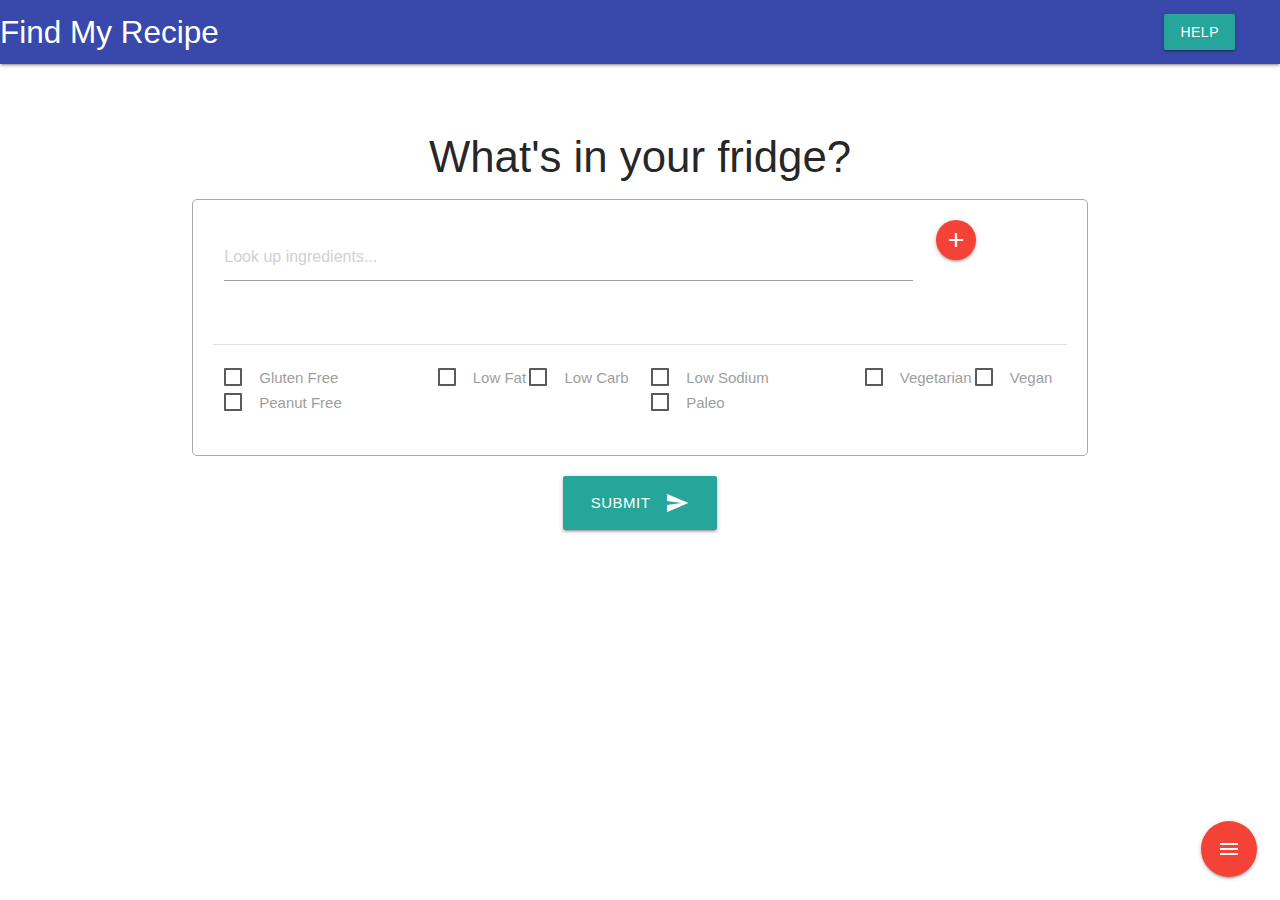
==== index.html @ abf9c33d "Merge pull request #43 from theparkinator56/nathan3" ====
<!DOCTYPE html>
<html>

<head>
    <meta charset="utf-8" />
    <meta http-equiv="X-UA-Compatible" content="IE=edge">
    <title>Search For Recipes By Ingredient</title>
    <meta name="viewport" content="width=device-width, initial-scale=1">

    <!--Import Google Icon Font-->
    <link href="https://fonts.googleapis.com/icon?family=Material+Icons" rel="stylesheet">
    <!-- Materialize CSS -->
    <link rel="stylesheet" href="https://cdnjs.cloudflare.com/ajax/libs/materialize/1.0.0/css/materialize.min.css">
    <!-- Fontawesome CDN for Github icon -->
    <link rel="stylesheet" href="https://use.fontawesome.com/releases/v5.3.1/css/all.css" integrity="sha384-mzrmE5qonljUremFsqc01SB46JvROS7bZs3IO2EmfFsd15uHvIt+Y8vEf7N7fWAU" crossorigin="anonymous">
    <!-- CSS Search Form Stylesheet -->
    <link rel="stylesheet" type="text/css" media="screen" href="search-form/search-style.css" />

    <script src="assets/javascript/ingredients.js"></script>


</head>

<body>
    <!-- Header -->
    <header>
        <nav>
            <div class="nav-wrapper indigo darken-1">
                <a href="#" class="brand-logo">Find My Recipe</a>
                <ul id="nav-mobile" class="right hide-on-med-and-down">
                    <li><a class="waves-effect waves-light btn modal-trigger" href="#modalHelp">Help</a></li>
                    <!-- Help Tab Modal -->
                    <div id="modalHelp" class="modal">
                        <div class="modal-content">
                            <h4>Recikey: Unlock the Power of Your Pantry</h4>
                            <p>Do you have a random assortment of ingredients at home but no idea what to make with
                                them? <br> Recikey is here to help. <br> Just add whatever ingredients you have on hand
                                into the search bar and Recikey will find a list of recipes using those ingredients! <br>
                                You can also create a shopping list of ingredients you still need to get. Just click any
                                ingredient in a recipe to add it to the list.</p>
                        </div>
                    </div>
                     <!-- Github link -->
                    <li><a target="_blank" href="https://github.com/theparkinator56/Project-1"><i class="fab fa-github"></i></a></li>
                </ul>
            </div>
        </nav>
    </header>

    <!-- Search Ingredients Container -->
    <div class="container start">

        <div class="row center-box">
            <div class="col s12">
                <h3>What's in your fridge?</h3>
            </div>
        </div>

        <!-- Search Form -->
        <div class="findContainer row">
            <div id="searchForm" class="col s12">
                <div class="row">
                    <div class="input-field col s10">
                        <input type="text" id="ingredientInput" class="autocomplete" placeholder="Look up ingredients...">
                    </div>
                    <div class="col s2">
                        <a id="addButton" class="btn-floating waves-effect waves-light red"><i class="material-icons">add</i></a>
                    </div>
                </div>

                <!-- ingredient tags -->
                <div class="row">
                    <div id="ingredientTags"></div>
                </div>

                <div class="row divider"></div>

                <!-- options checkboxes -->
                <div class="row">
                    <form action="#">
                        <div class="col m3">
                            <label>
                                <input id="gluten-free" type="checkbox" class="health-label" data-type="Health">
                                <span for="gluten-free">Gluten Free</span>
                            </label>
                            <label>
                                <input id="peanut-free" type="checkbox" class="health-label" data-type="Health">
                                <span for="peanut-free">Peanut Free</span>
                            </label>
                        </div>
                        <div class="col m3">
                            <label>
                                <input id="low-fat" type="checkbox" class="health-label" data-type="Diet">
                                <span for="low-fat">Low Fat</span>
                            </label>
                            <label>
                                <input id="low-carb" type="checkbox" class="health-label" data-type="Diet">
                                <span for="low-carb">Low Carb</span>
                            </label>
                        </div>
                        <div class="col m3">
                            <label>
                                <input id="low-sodium" type="checkbox" class="health-label" data-type="Diet">
                                <span for="low-sodium">Low Sodium</span>
                            </label>
                            <label>
                                <input id="paleo" type="checkbox" class="health-label" data-type="Health">
                                <span for="paleo">Paleo</span>
                            </label>
                        </div>
                        <div class="col m3">
                            <label>
                                <input id="vegetarian" type="checkbox" class="health-label" data-type="Health">
                                <span for="vegetarian">Vegetarian</span>
                            </label>
                            <label>
                                <input id="vegan" type="checkbox" class="health-label" data-type="Health">
                                <span for="vegan">Vegan</span>
                            </label>
                        </div>

                    </form>
                </div>
            </div>
        </div>

        <!-- submit button -->
        <div class="row center-box">
            <div class="col s12">
                <button id="submitButton" class="btn btn-large waves-effect waves-light" type="submit" name="action">Submit
                    <i class="material-icons right">send</i>
                </button>
                <button id="resetButton" class="btn btn-large waves-effect waves-light" type="submit" name="action">New Search
                    <i class="material-icons right">send</i>
                </button>
            </div>
        </div>

        <!-- Shopping list button -->
        <!-- <div class="fixed-action-btn">
            <a class="btn-floating btn-large red">
                <i class="large material-icons modal-trigger" href="#modal1">local_grocery_store</i>
            </a>
        </div> -->

        <div class="fixed-action-btn">
            <a class="btn-floating btn-large red">
              <i class="large material-icons">menu</i>
            </a>
            <ul>
              <li><a class="btn-floating green"><i class="material-icons modal-trigger" href="#modal1">assignment</i></a></li>
              <li><a class="btn-floating blue"><i class="material-icons modal-trigger" href="#modal2">local_grocery_store</i></a></li>
            </ul>
          </div>


        <!-- Shopping List Structure -->
        <div id="modal1" class="modal bottom-sheet">
            <div class="modal-content">
            <h4>Shopping List</h4>
            <ul class="listItems">
            <!-- Use js to fill shopping list with items from recipe -->
            </ul>
            </div>
            <div class="modal-footer">
            <a href="#!" class="modal-close waves-effect waves-green btn-flat">Close List</a>
            </div>
        </div>

        <!-- Grocery store search -->
        <div id="modal2" class="modal bottom-sheet">
            <div class="container">
            <div class="groceryStore">
                <div id="groceryDisplay" class="modal-content">
                    <h4>Search for nearby grocery stores.</h4>
                </div>
                <div class="row">
                    <form class="col s12">
                        <div class="row">
                            <div class="input-field col s6">
                                <input id="zipCode" type="text" class="validate">
                                <label for="zipCode">Zip Code</label>
                            </div>
                            <div class="input-field col s6">
                                <button class="btn waves-effect waves-light zipCodeSearch" type="submit" name="action">Submit</button>
                            </div>
                        </div>
                    </form>
                </div>
            </div>
                <div class="modal-footer">
                    <a href="#!" class="modal-close waves-effect waves-green btn-flat">Close</a>
                </div>
            </div>
        </div>

        <!-- recipe cards -->
        <div class="row recipes-displayed">
        </div>

        <!-- recipe cards -->

    </div>
    <!-- Loading gif -->
    <div class="container">
      <div class="row midquery">
        <div class="col s12 center">
          <img id="spinner" src="assets/images/ezgif-4-161c9d311dfe.gif" alt="loadinggif">
        </div>
      </div>
        <div class="row moreButton">
          <div class="col s12 center">
            <button id="moreButton" class="btn btn-large waves-effect waves-light" type="submit" name="action">More results!
                <i class="material-icons right">send</i>
            </button>
          </div>
        </div>
      </div>

    <!-- jQuery/ Materialize JS -->
    <script type="text/javascript" src="https://code.jquery.com/jquery-2.1.1.min.js"></script>
    <script src="https://cdnjs.cloudflare.com/ajax/libs/materialize/1.0.0/js/materialize.js"></script>
    <script src="search-form/ingredient-tags.js"></script>





</body>

</html>
---- search-form/search-style.css ----
/* General  */
.container {
    margin-top: 40px;
}
.center-box {
    display: flex;
    align-items: center;
    justify-content: center;
    margin: auto;
    width: fit-content;
}
.findContainer {
    padding: 20px;
    border: 1px solid #aaa;
    border-radius: 5px;
}
/* #searchForm {

} */
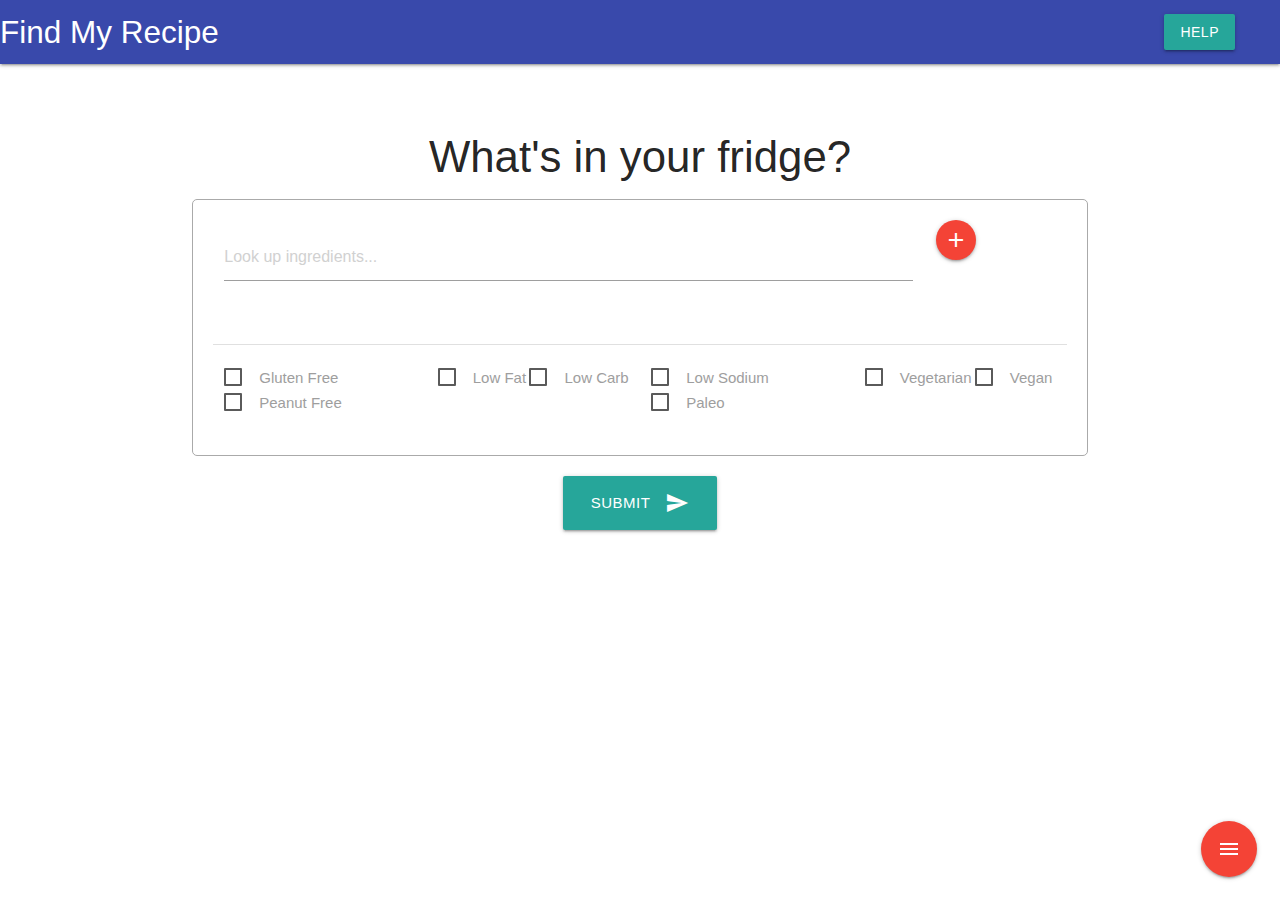
==== commit d0b430ba: "Merge pull request #44 from theparkinator56/nathan3" ====
--- a/index.html
+++ b/index.html
@@ -171,8 +171,8 @@
         <div id="modal2" class="modal bottom-sheet">
             <div class="container">
             <div class="groceryStore">
-                <div id="groceryDisplay" class="modal-content">
-                    <h4>Search for nearby grocery stores.</h4>
+                <div id="groceryDisplay" class="row modal-content">
+                        <h4>Search for nearby grocery stores.</h4>
                 </div>
                 <div class="row">
                     <form class="col s12">
@@ -182,7 +182,7 @@
                                 <label for="zipCode">Zip Code</label>
                             </div>
                             <div class="input-field col s6">
-                                <button class="btn waves-effect waves-light zipCodeSearch" type="submit" name="action">Submit</button>
+                                <button id="groceryButton" class="btn waves-effect waves-light zipCodeSearch" type="submit" name="action">Submit</button>
                             </div>
                         </div>
                     </form>
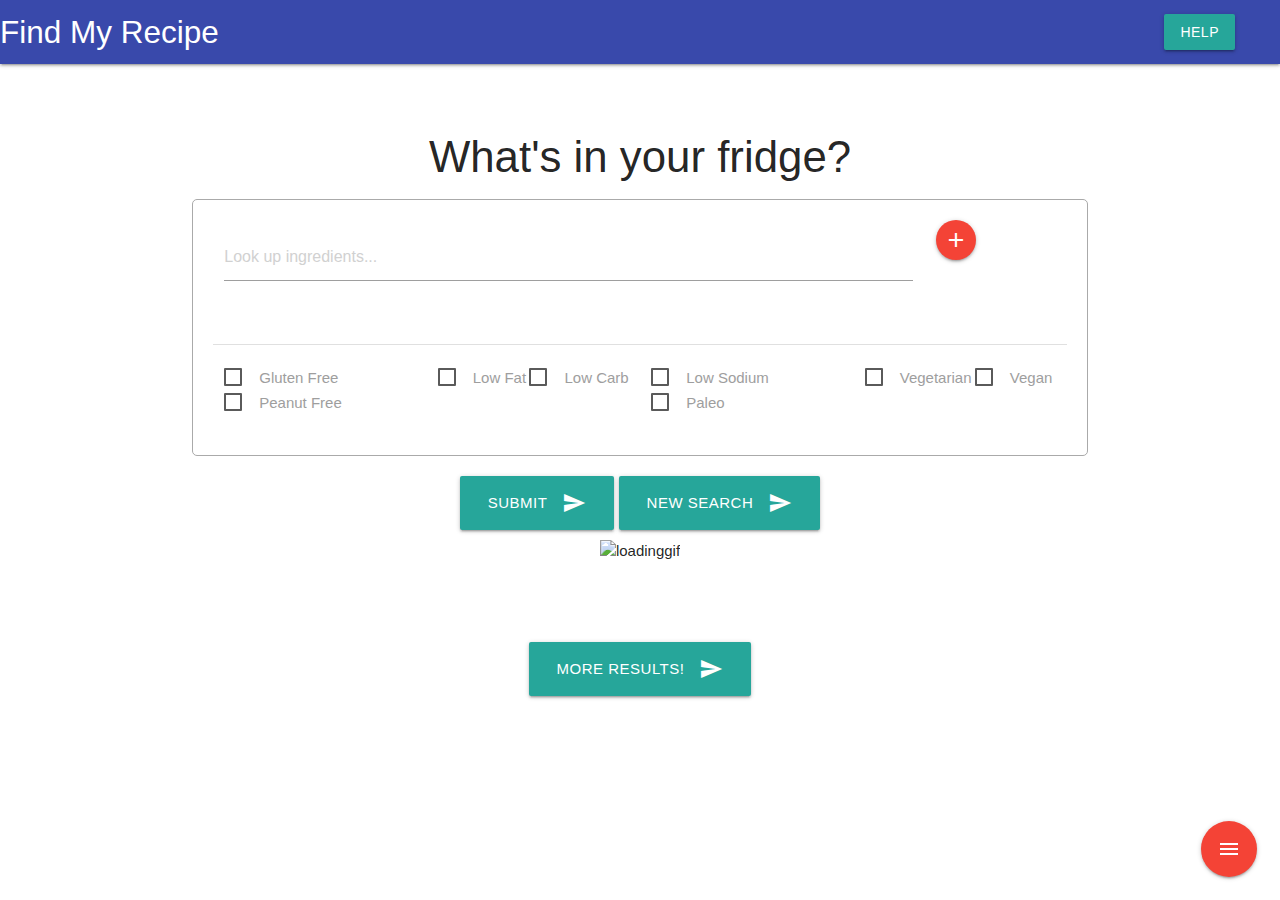
==== commit 06b3d06b: "Merge branch 'master' into finaldaydylansbugs" ====
--- a/index.html
+++ b/index.html
@@ -90,17 +90,17 @@
                         </div>
                         <div class="col m3">
                             <label>
-                                <input id="low-fat" type="checkbox" class="health-label" data-type="Diet">
+                                <input id="low-fat" type="checkbox" class="diet-label" data-type="Diet">
                                 <span for="low-fat">Low Fat</span>
                             </label>
                             <label>
-                                <input id="low-carb" type="checkbox" class="health-label" data-type="Diet">
+                                <input id="low-carb" type="checkbox" class="diet-label" data-type="Diet">
                                 <span for="low-carb">Low Carb</span>
                             </label>
                         </div>
                         <div class="col m3">
                             <label>
-                                <input id="low-sodium" type="checkbox" class="health-label" data-type="Diet">
+                                <input id="low-sodium" type="checkbox" class="diet-label" data-type="Diet">
                                 <span for="low-sodium">Low Sodium</span>
                             </label>
                             <label>
--- a/search-form/search-style.css
+++ b/search-form/search-style.css
@@ -16,4 +16,21 @@
 }
 /* #searchForm {
 
-} */+} */
+
+.recipes-displayed {
+    margin-top: 30px;
+}
+
+.modal-content {
+    color: black;
+    line-height: 25px;
+
+}
+#spinner {
+    position: relative;
+    top: -60px;
+}
+.individualIngredient {
+    cursor:pointer;
+}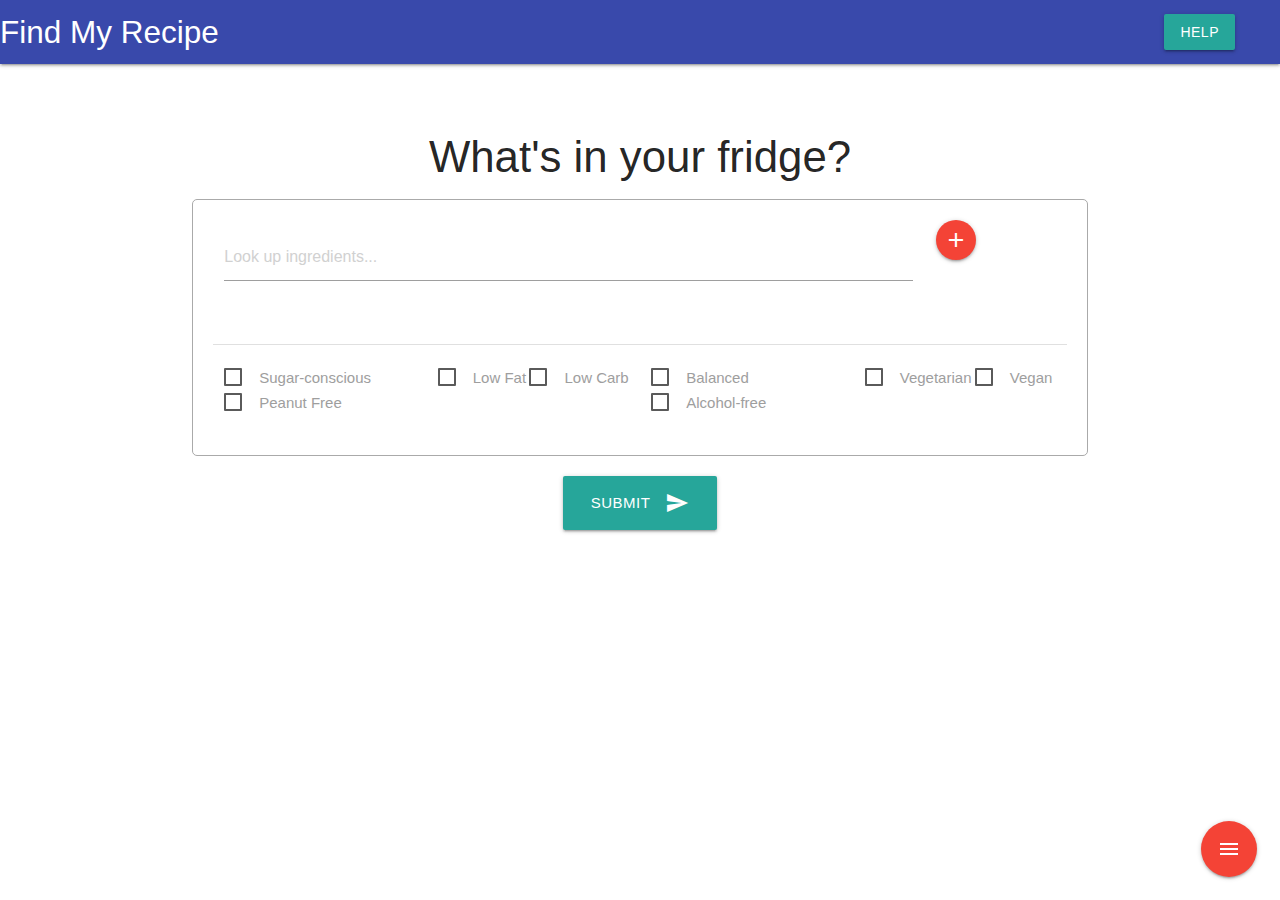
==== commit 55bef62f: "Merge pull request #48 from theparkinator56/finaldaydylansbugs" ====
--- a/index.html
+++ b/index.html
@@ -80,8 +80,8 @@
                     <form action="#">
                         <div class="col m3">
                             <label>
-                                <input id="gluten-free" type="checkbox" class="health-label" data-type="Health">
-                                <span for="gluten-free">Gluten Free</span>
+                                <input id="sugar-conscious" type="checkbox" class="health-label" data-type="Health">
+                                <span for="sugar-conscious">Sugar-conscious</span>
                             </label>
                             <label>
                                 <input id="peanut-free" type="checkbox" class="health-label" data-type="Health">
@@ -100,12 +100,12 @@
                         </div>
                         <div class="col m3">
                             <label>
-                                <input id="low-sodium" type="checkbox" class="diet-label" data-type="Diet">
-                                <span for="low-sodium">Low Sodium</span>
-                            </label>
-                            <label>
-                                <input id="paleo" type="checkbox" class="health-label" data-type="Health">
-                                <span for="paleo">Paleo</span>
+                                <input id="balanced" type="checkbox" class="diet-label" data-type="Diet">
+                                <span for="balanced">Balanced</span>
+                            </label>
+                            <label>
+                                <input id="alcohol-free" type="checkbox" class="health-label" data-type="Health">
+                                <span for="alcohol-free">Alcohol-free</span>
                             </label>
                         </div>
                         <div class="col m3">
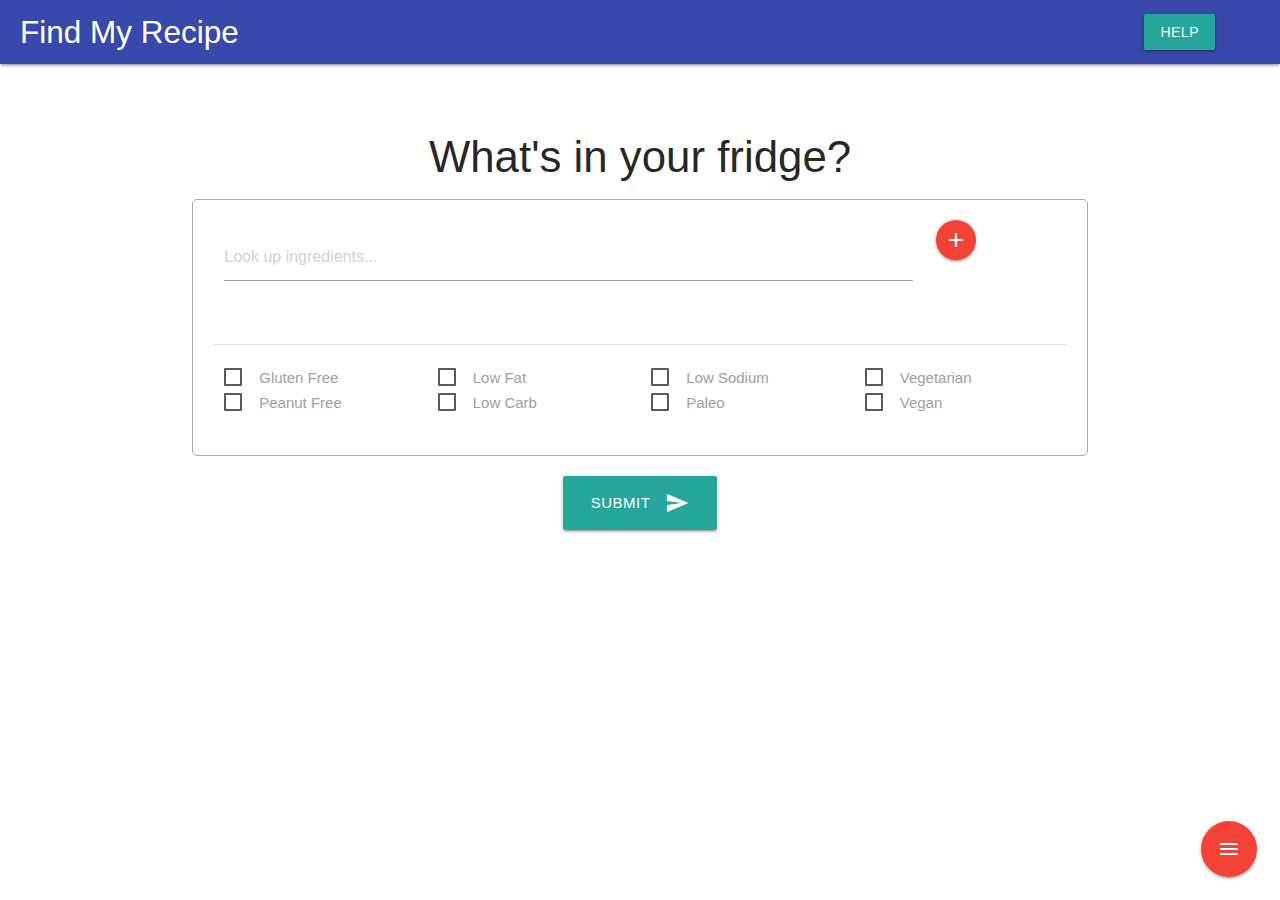
==== commit ed734980: "merged" ====
--- a/index.html
+++ b/index.html
@@ -24,8 +24,8 @@
 <body>
     <!-- Header -->
     <header>
-        <nav>
-            <div class="nav-wrapper indigo darken-1">
+        <nav class="indigo darken-1">
+            <div class="nav-wrapper ">
                 <a href="#" class="brand-logo">Find My Recipe</a>
                 <ul id="nav-mobile" class="right hide-on-med-and-down">
                     <li><a class="waves-effect waves-light btn modal-trigger" href="#modalHelp">Help</a></li>
@@ -76,12 +76,12 @@
                 <div class="row divider"></div>
 
                 <!-- options checkboxes -->
-                <div class="row">
+                <div class="row checkbox-row">
                     <form action="#">
                         <div class="col m3">
                             <label>
-                                <input id="sugar-conscious" type="checkbox" class="health-label" data-type="Health">
-                                <span for="sugar-conscious">Sugar-conscious</span>
+                                <input id="gluten-free" type="checkbox" class="health-label" data-type="Health">
+                                <span for="gluten-free">Gluten Free</span>
                             </label>
                             <label>
                                 <input id="peanut-free" type="checkbox" class="health-label" data-type="Health">
@@ -100,12 +100,12 @@
                         </div>
                         <div class="col m3">
                             <label>
-                                <input id="balanced" type="checkbox" class="diet-label" data-type="Diet">
-                                <span for="balanced">Balanced</span>
-                            </label>
-                            <label>
-                                <input id="alcohol-free" type="checkbox" class="health-label" data-type="Health">
-                                <span for="alcohol-free">Alcohol-free</span>
+                                <input id="low-sodium" type="checkbox" class="diet-label" data-type="Diet">
+                                <span for="low-sodium">Low Sodium</span>
+                            </label>
+                            <label>
+                                <input id="paleo" type="checkbox" class="health-label" data-type="Health">
+                                <span for="paleo">Paleo</span>
                             </label>
                         </div>
                         <div class="col m3">
--- a/search-form/search-style.css
+++ b/search-form/search-style.css
@@ -14,23 +14,47 @@
     border: 1px solid #aaa;
     border-radius: 5px;
 }
-/* #searchForm {
+/* Nav Bar */
+.nav-wrapper {
+    margin: 0 20px;
+}
+/* #searchForm checkboxes */
+.checkbox-row .col.m3 {
+    display: inline-grid;
+}
+.checkbox-row {
+    display: flex;
+    align-items: center;
+    justify-content: center;
+}
+form { width: 100%;}
 
-} */
-
+/* Recipes Displayed */
 .recipes-displayed {
     margin-top: 30px;
 }
+#spinner {
+    position: relative;
+    top: -60px;
+}
+.card-action {
+    overflow: hidden;
+}
 
+/* Shoping Cart Modal */
 .modal-content {
     color: black;
     line-height: 25px;
 
 }
+<<<<<<< HEAD
+
+=======
 #spinner {
     position: relative;
     top: -60px;
 }
 .individualIngredient {
     cursor:pointer;
-}+}
+>>>>>>> 3332e0c554be4093a0c428977f613d12ef10b83c
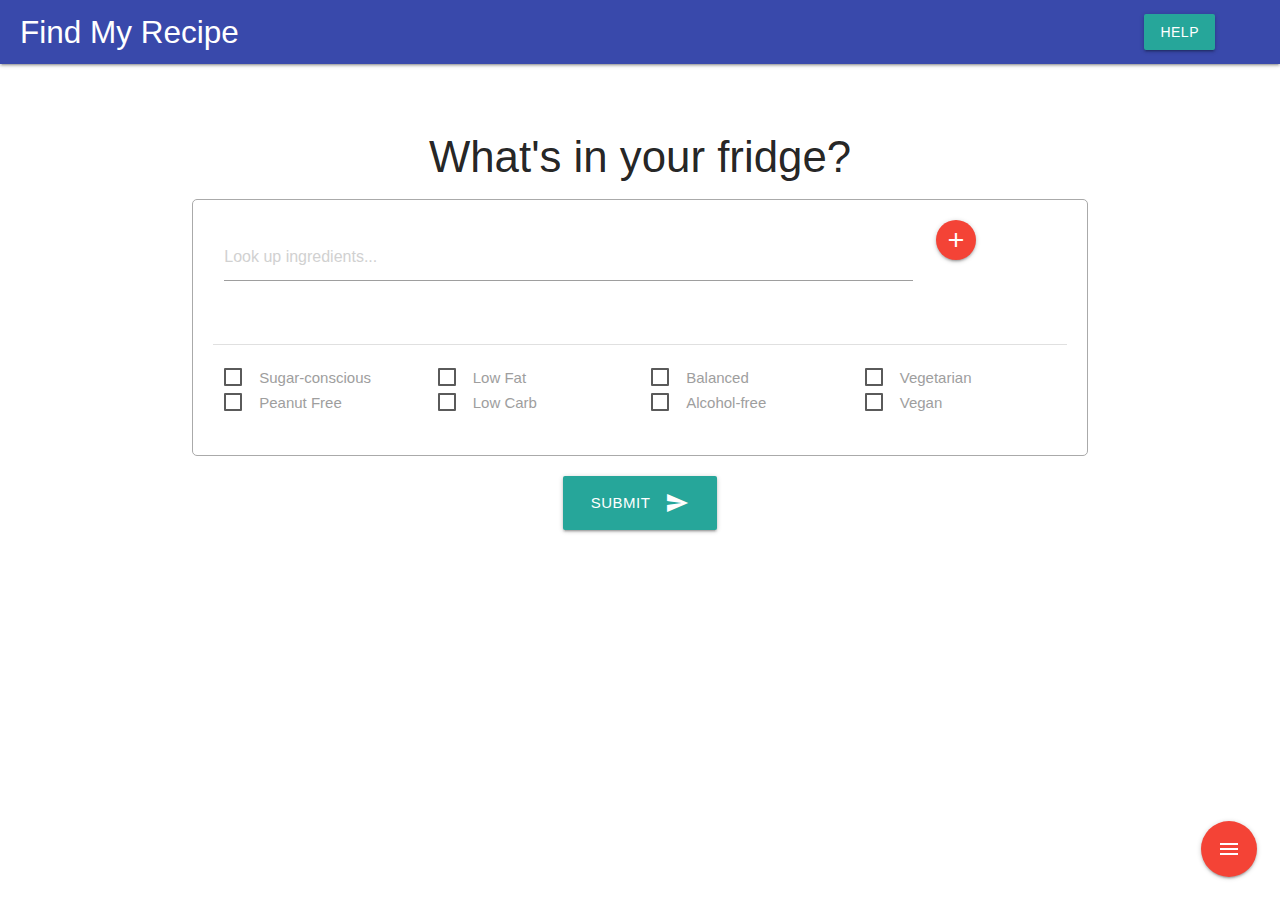
==== commit 721c85b5: "Merge pull request #50 from theparkinator56/nathan3" ====
--- a/index.html
+++ b/index.html
@@ -80,8 +80,8 @@
                     <form action="#">
                         <div class="col m3">
                             <label>
-                                <input id="gluten-free" type="checkbox" class="health-label" data-type="Health">
-                                <span for="gluten-free">Gluten Free</span>
+                                <input id="sugar-conscious" type="checkbox" class="health-label" data-type="Health">
+                                <span for="sugar-conscious">Sugar-conscious</span>
                             </label>
                             <label>
                                 <input id="peanut-free" type="checkbox" class="health-label" data-type="Health">
@@ -100,12 +100,12 @@
                         </div>
                         <div class="col m3">
                             <label>
-                                <input id="low-sodium" type="checkbox" class="diet-label" data-type="Diet">
-                                <span for="low-sodium">Low Sodium</span>
-                            </label>
-                            <label>
-                                <input id="paleo" type="checkbox" class="health-label" data-type="Health">
-                                <span for="paleo">Paleo</span>
+                                <input id="balanced" type="checkbox" class="diet-label" data-type="Diet">
+                                <span for="balanced">Balanced</span>
+                            </label>
+                            <label>
+                                <input id="alcohol-free" type="checkbox" class="health-label" data-type="Health">
+                                <span for="alcohol-free">Alcohol-free</span>
                             </label>
                         </div>
                         <div class="col m3">
@@ -181,16 +181,16 @@
                                 <input id="zipCode" type="text" class="validate">
                                 <label for="zipCode">Zip Code</label>
                             </div>
-                            <div class="input-field col s6">
+                            <div class="input-field col s3">
                                 <button id="groceryButton" class="btn waves-effect waves-light zipCodeSearch" type="submit" name="action">Submit</button>
                             </div>
+                            <div class="input-field col s3">
+                                <a href="#!" class="modal-close waves-effect waves-green btn-flat">Close</a>
+                            </div>
                         </div>
                     </form>
                 </div>
             </div>
-                <div class="modal-footer">
-                    <a href="#!" class="modal-close waves-effect waves-green btn-flat">Close</a>
-                </div>
             </div>
         </div>
 
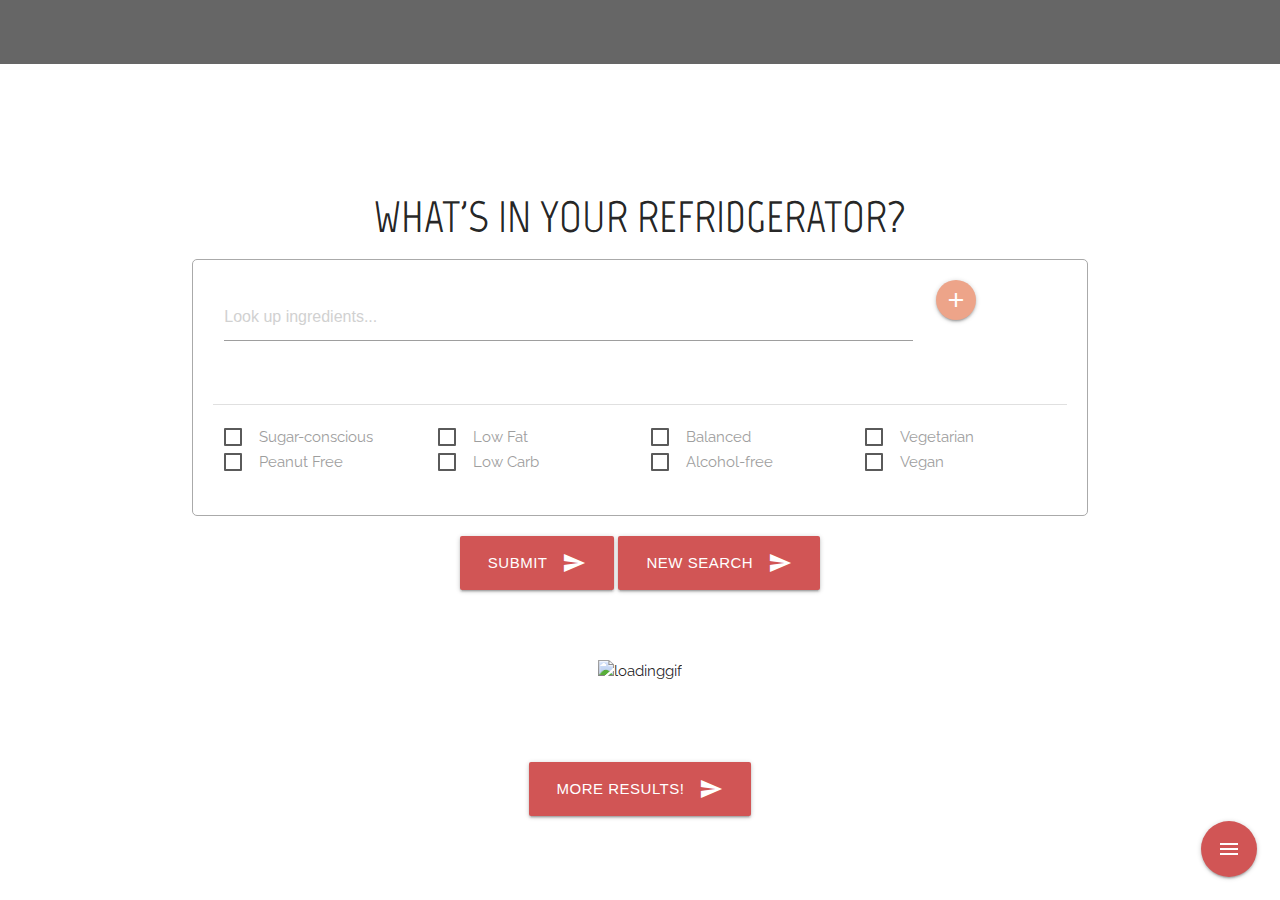
==== commit 7efb845b: "Merge pull request #57 from theparkinator56/katie" ====
--- a/index.html
+++ b/index.html
@@ -9,12 +9,13 @@
 
     <!--Import Google Icon Font-->
     <link href="https://fonts.googleapis.com/icon?family=Material+Icons" rel="stylesheet">
+    <link href="https://fonts.googleapis.com/css?family=Marvel|Raleway" rel="stylesheet">
     <!-- Materialize CSS -->
     <link rel="stylesheet" href="https://cdnjs.cloudflare.com/ajax/libs/materialize/1.0.0/css/materialize.min.css">
     <!-- Fontawesome CDN for Github icon -->
     <link rel="stylesheet" href="https://use.fontawesome.com/releases/v5.3.1/css/all.css" integrity="sha384-mzrmE5qonljUremFsqc01SB46JvROS7bZs3IO2EmfFsd15uHvIt+Y8vEf7N7fWAU" crossorigin="anonymous">
     <!-- CSS Search Form Stylesheet -->
-    <link rel="stylesheet" type="text/css" media="screen" href="search-form/search-style.css" />
+    <link rel="stylesheet" type="text/css" media="screen" href="./assets/css/style.css" />
 
     <script src="assets/javascript/ingredients.js"></script>
 
@@ -24,11 +25,11 @@
 <body>
     <!-- Header -->
     <header>
-        <nav class="indigo darken-1">
+        <nav class="nav">
             <div class="nav-wrapper ">
-                <a href="#" class="brand-logo">Find My Recipe</a>
+                <a href="#" class="brand-logo center"><img src="assets/images/logo_transparent.png" ></a>
                 <ul id="nav-mobile" class="right hide-on-med-and-down">
-                    <li><a class="waves-effect waves-light btn modal-trigger" href="#modalHelp">Help</a></li>
+                    <li><a class="modal-trigger" href="#modalHelp"><i class="nav-icon fas fa-question-circle"></i></a></li>
                     <!-- Help Tab Modal -->
                     <div id="modalHelp" class="modal">
                         <div class="modal-content">
@@ -41,7 +42,7 @@
                         </div>
                     </div>
                      <!-- Github link -->
-                    <li><a target="_blank" href="https://github.com/theparkinator56/Project-1"><i class="fab fa-github"></i></a></li>
+                    <li><a target="_blank" href="https://github.com/theparkinator56/Project-1"><i class="nav-icon fab fa-github"></i></a></li>
                 </ul>
             </div>
         </nav>
@@ -52,7 +53,7 @@
 
         <div class="row center-box">
             <div class="col s12">
-                <h3>What's in your fridge?</h3>
+                <h3>What's in your refridgerator?</h3>
             </div>
         </div>
 
@@ -205,7 +206,7 @@
     <div class="container">
       <div class="row midquery">
         <div class="col s12 center">
-          <img id="spinner" src="assets/images/ezgif-4-161c9d311dfe.gif" alt="loadinggif">
+          <img id="spinner" src="assets/images/loading.gif" alt="loadinggif">
         </div>
       </div>
         <div class="row moreButton">
@@ -220,7 +221,7 @@
     <!-- jQuery/ Materialize JS -->
     <script type="text/javascript" src="https://code.jquery.com/jquery-2.1.1.min.js"></script>
     <script src="https://cdnjs.cloudflare.com/ajax/libs/materialize/1.0.0/js/materialize.js"></script>
-    <script src="search-form/ingredient-tags.js"></script>
+    <script src="./assets/javascript/app.js"></script>
 
 
 
--- a/assets/css/style.css
+++ b/assets/css/style.css
@@ -0,0 +1,86 @@
+/* General  */
+body {
+    font-family: 'Raleway', sans-serif;
+}
+h3 {
+    font-family: 'Marvel', sans-serif;
+    text-transform: uppercase;
+}
+.container {
+    margin-top: 100px;
+}
+.center-box {
+    display: flex;
+    align-items: center;
+    justify-content: center;
+    margin: auto;
+    width: fit-content;
+}
+.findContainer {
+    padding: 20px;
+    border: 1px solid #aaa;
+    border-radius: 5px;
+}
+
+/* Nav Bar */
+.brand-logo img {
+    position: relative;
+    top: -109px;
+    width: 400px;
+    background-position: bottom;
+}
+.nav {
+    background-color: #666;
+    box-shadow: none;
+}
+.nav-wrapper {
+    margin: 0 20px;
+
+}
+.nav-icon {
+    color: #888;
+}
+
+/* Action buttons */
+.red {
+    background-color: #eda489 !important;
+}
+.btn-large {
+    background-color: #d15555 !important;
+}
+/* #searchForm checkboxes */
+.checkbox-row .col.m3 {
+    display: inline-grid;
+}
+.checkbox-row {
+    display: flex;
+    align-items: center;
+    justify-content: center;
+}
+form { width: 100%;}
+
+/* Recipes Displayed */
+.recipes-displayed {
+    margin-top: 30px;
+}
+#spinner {
+    position: relative;
+    top: -60px;
+}
+.card-action {
+    overflow: hidden;
+}
+
+/* Shoping Cart Modal */
+.modal-content {
+    color: black;
+    line-height: 25px;
+
+}
+#spinner {
+    position: relative;
+    top: -60px;
+}
+.individualIngredient {
+    cursor:pointer;
+}
